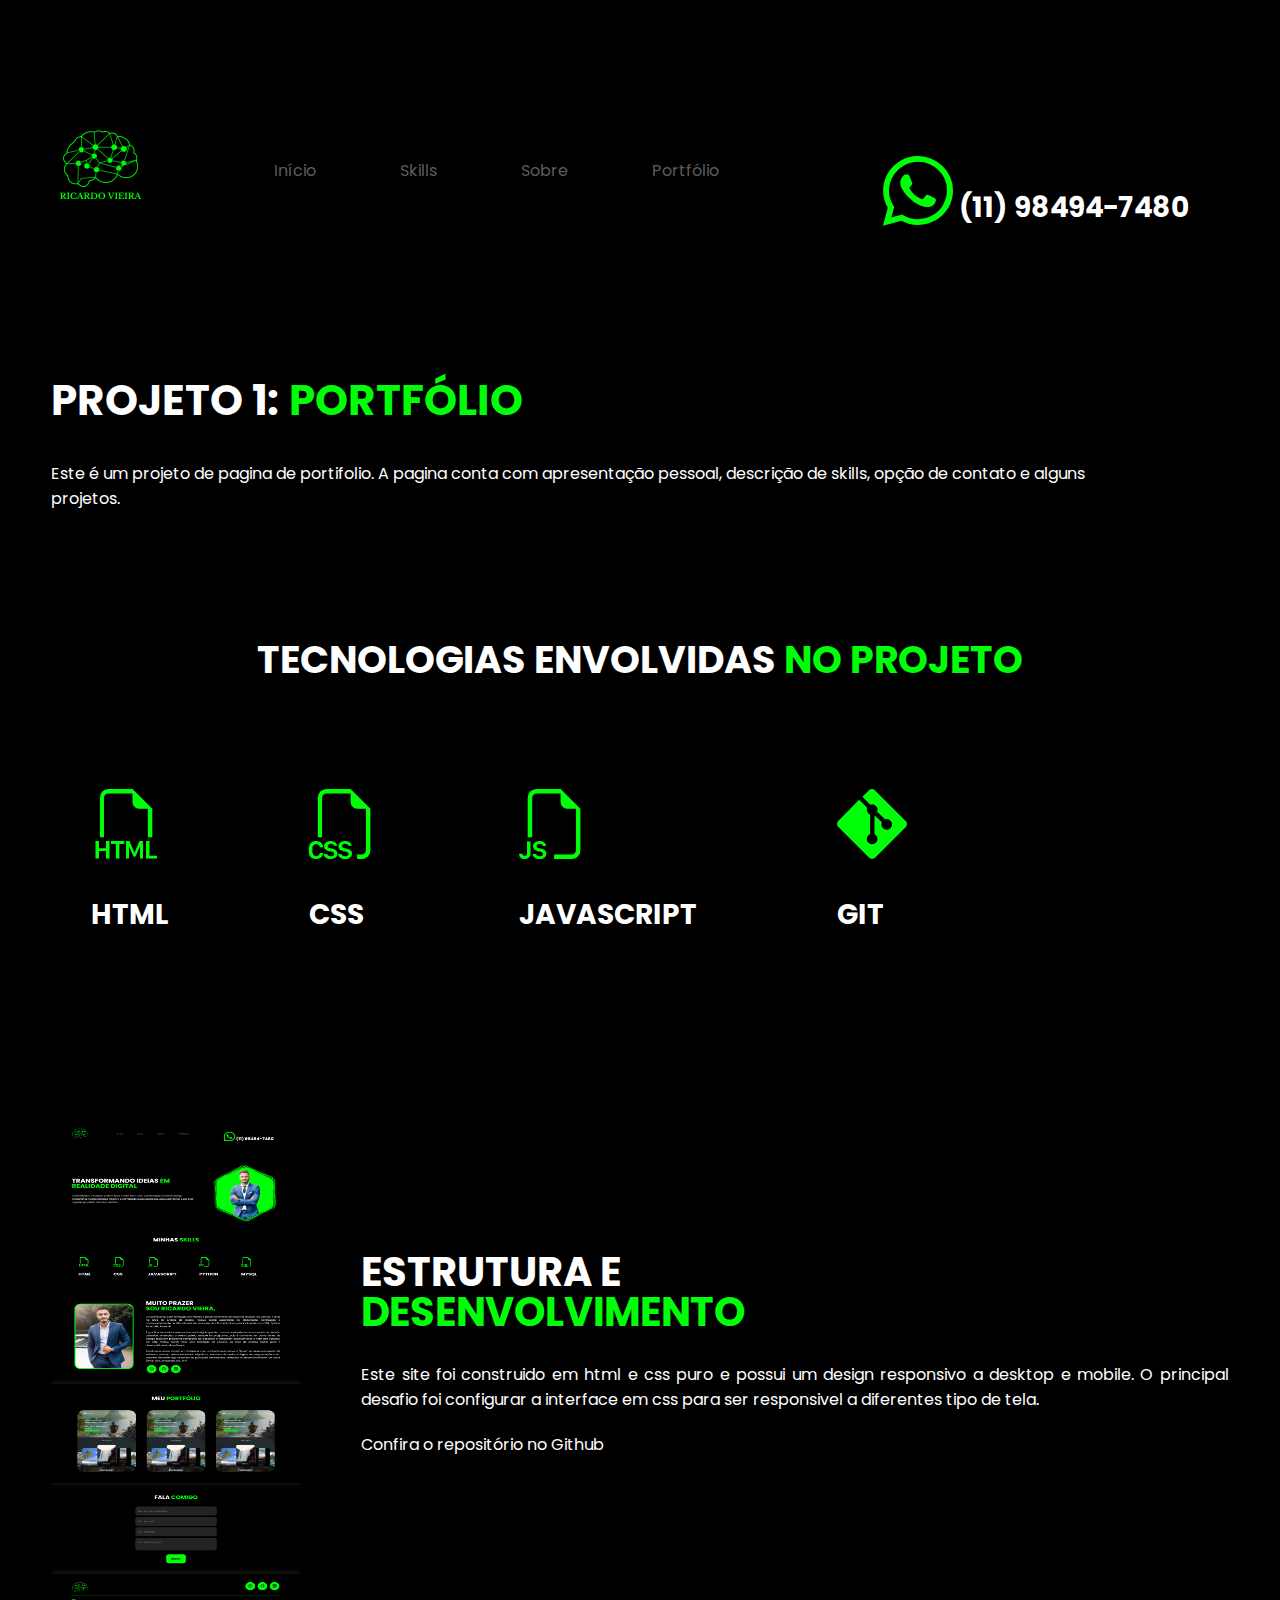
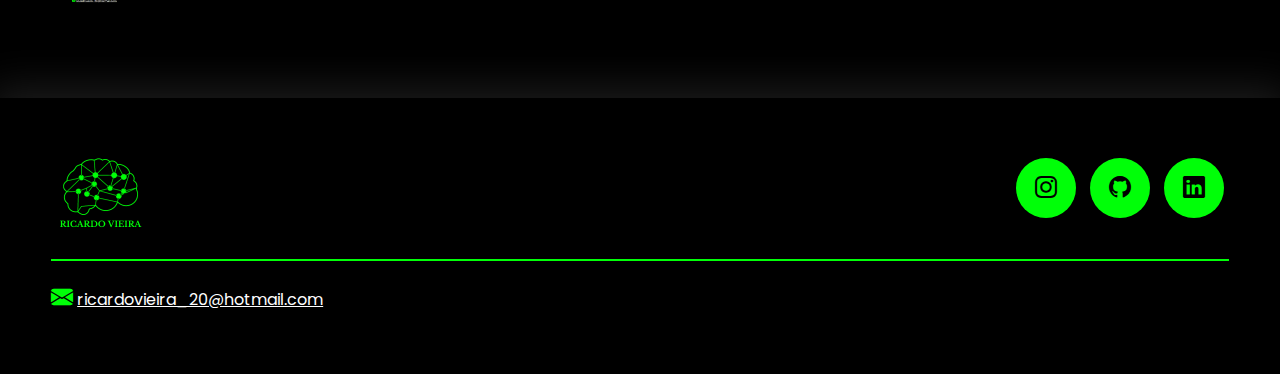
==== projeto1.html @ 58aa5cf2 "primeiro commit" ====
<!DOCTYPE html>
<html lang="pt-br">

<head>
    <meta charset="UTF-8">
    <meta name="viewport" content="width=device-width, initial-scale=1.0">
    <!-- GOOGLE FONTS -->
    <link rel="preconnect" href="https://fonts.googleapis.com">
    <link rel="preconnect" href="https://fonts.gstatic.com" crossorigin>
    <link
        href="https://fonts.googleapis.com/css2?family=Poppins:ital,wght@0,100;0,200;0,300;0,400;0,500;0,600;0,700;0,800;0,900;1,100;1,200;1,300;1,400;1,500;1,600;1,700;1,800;1,900&display=swap"
        rel="stylesheet">
    <!-- FIM GOOGLE FONTES -->
    <!-- BOOTSTRAP ICONS -->
    <link rel="stylesheet" href="https://cdn.jsdelivr.net/npm/bootstrap-icons@1.10.5/font/bootstrap-icons.css">
    <!-- FIM BOOTSTRAP ICONS -->
    <link rel="stylesheet" href="style.css">

    <script src="menu.js" defer></script>

    <title>Ricardo Vieira</title>
</head>

<body>

    <header>
        <div class="interface">
            <div class="logo">
                <a href="#">
                    <img src="images/logo.png" alt="Logo Ricardo Vieira">
                </a>
            </div><!--logo-->

            <nav class="menu-desktop">
                <ul>
                    <li><a href="index.html">Início</a></li>
                    <li><a href="index.html#especiliadades">Skills</a></li>
                    <li><a href="index.html#sobre">Sobre</a></li>
                    <li><a href="index.html#portfolio">Portfólio</a></li>
                </ul>
            </nav>

            <div class="whatsapp-box">
                <a href="https://wa.me//5511984947480?text=Tenho%20interesse%20em%20comprar%20seu%20carro">
                    <h3><i class="bi bi-whatsapp"></i> (11) 98494-7480</h3>
                </a>
            </div><!--whatsapp-box-->


            <div class="btn-abrir-menu" id="btn-menu">
                <i class="bi bi-list"></i>
            </div>

            <div class="menu-mobile" id="menu-mobile">
                <div class="btn-fechar">
                    <i class="bi bi-x-lg"></i>
                </div>

                <nav>
                    <ul>
                        <li><a href="index.html">Início</a></li>
                        <li><a href="index.html#especiliadades">Skills</a></li>
                        <li><a href="index.html#sobre">Sobre</a></li>
                        <li><a href="index.html#portfolio">Portfólio</a></li>
                        <li><a
                                href="https://wa.me//5511984947480?text=Tenho%20interesse%20em%20comprar%20seu%20carro">Contato</a>
                        </li>
                    </ul>
                </nav>


            </div><!--menu-mobile-->
            <div class="overlay-menu" id="overlay-menu"></div>
        </div><!--interface-->
    </header>

    <main>
        <section class="topo-do-site">
            <div class="interface">
                <div class="flex">
                    <div class="txt-topo-site">
                        <h1>PROJETO 1:<span> PORTFÓLIO</span></h1>
                        <p>Este é um projeto de pagina de portifolio. A pagina conta com apresentação pessoal, descrição
                            de skills, opção de contato e alguns projetos.
                    </div><!--txt-topo-site-->

                    <div class="img-topo-site">
                        <img src="images/imagem.png" alt="">
                    </div><!--img-topo-site-->
                </div><!--flex-->
            </div><!--interface-->
        </section><!--topo-do-site-->

        <section class="especiliadades" id="especiliadades">
            <div class="interface">
                <h2 class="titulo">TECNOLOGIAS ENVOLVIDAS <span>NO PROJETO</span></h2>
                <div class="flex">
                    <div class="especialidades-box">
                        <i class="bi bi-filetype-html"></i>
                        <h3>HTML</h3>
                        <p></p>
                    </div><!--especialidades-box-->

                    <div class="especialidades-box">
                        <i class="bi bi-filetype-css"></i>
                        <h3>CSS</h3>
                        <p></p>
                    </div><!--especialidades-box-->

                    <div class="especialidades-box">
                        <i class="bi bi-filetype-js"></i>
                        <h3>JAVASCRIPT</h3>
                        <p></p>
                    </div><!--especialidades-box-->

                    <div class="especialidades-box">
                        <i class="bi bi-git"></i>
                        <h3>GIT</h3>
                        <p></p>
                    </div><!--especialidades-box-->

                </div><!--flex-->
            </div><!--interface-->
        </section><!--especiliadades-->

        <section class="sobre" id="sobre">
            <div class="interface">
                <div class="flex">
                    <div class="img-sobre">
                        <img src="images/imagem.jpg" alt="" height="500" width="250">
                    </div><!--img-sobre-->

                    <div class="txt-sobre">
                        <h2>ESTRUTURA E <span>DESENVOLVIMENTO</span></h2>
                        <p>Este site foi construido em html e css puro e possui um design responsivo a desktop e mobile.
                            O principal desafio foi configurar a interface em css para ser responsivel a diferentes tipo
                            de tela.</p>
                        <p>Confira o repositório no Github </p>

                    </div><!--txt-sobre-->
                </div><!--flex-->
            </div><!--interface-->
        </section><!--sobre-->

    </main>

    <footer>
        <div class="interface">
            <div class="line-footer">
                <div class="flex">
                    <div class="logo-footer">
                        <img src="images/logo.png" alt="Logotipo Agência BRN">
                    </div><!--logo-footer-->
                    <div class="btn-social">
                        <a href="https://www.instagram.com/ricardovieras/"><button><i
                                    class="bi bi-instagram"></i></button></a>
                        <a href="https://github.com/ricarduvieira"><button><i class="bi bi-github"></i></button></a>
                        <a href="https://www.linkedin.com/in/ricardo-vieira-877688236/"><button><i
                                    class="bi bi-linkedin"></i></button></a>
                    </div><!--btn-social-->
                </div>
            </div><!--line-footer-->

            <div class="line-footer borda">
                <p><i class="bi bi-envelope-fill"></i> <a
                        href="mailto:ricardovieira_20@hotmail.com">ricardovieira_20@hotmail.com</a></p>
            </div><!--line-footer-->
        </div><!--interface-->
    </footer>

</body>

</html>
---- style.css ----
/* ESTILO GERAL */
* {
    margin: 0;
    padding: 0;
    box-sizing: border-box;
    font-family: 'Poppins', sans-serif;
}

body {
    background-color: #000;
    height: 100vh;
}

.interface {
    max-width: 1280px;
    margin: 0 auto;
}

.flex {
    display: flex;
}

h2.titulo {
    color: #fff;
    font-size: 38px;
    text-align: center;
}

h2.titulo span {
    color: #00FF08;
}

button:hover,
form .btn-enviar input:hover {
    box-shadow: 0px 0px 8px #00ff08;
    transform: scale(1.05);
}

/* ESTILO CONTATO WHATSAPP */
.whatsapp {
    padding: 40px 4%;
}

.whatsapp .flex {
    gap: 60px;
}

.whatsapp-box a {
    color: #fff;
    padding: 40px;
    border-radius: 20px;
    margin-top: 45px;
    transition: .2s;
    cursor: pointer;
}

.whatsapp-box:hover {
    transform: scale(1.05);
    box-shadow: 0 0 20px #ffffff78;
}

.whatsapp-box i {
    font-size: 70px;
    color: #00FF08;
}

.whatsapp-box h3 {
    font-size: 28px;
    margin: 15px 0;
}


/* ESTILO DO CABEÇALHO */
header {
    padding: 40px 4%;
}

header>.interface {
    display: flex;
    align-items: center;
    justify-content: space-between;
}

header a {
    color: #5c5c5c;
    text-decoration: none;
    display: inline-block;
    transition: .2s;
}

header nav.menu-desktop a:hover {
    color: #fff;
    transform: scale(1.05);
}

header nav ul {
    list-style-type: none;
}

header nav.menu-desktop ul li {
    display: inline-block;
    padding: 0 40px;
}

/* ESTILO DO MENU MOBILE */

.btn-abrir-menu{
    display: none;
}

.btn-abrir-menu i{
    color: #00FF08;
    font-size: 40px;
}

.menu-mobile{
    background-color: #000;
    height: 100vh;
    position: fixed;
    top: 0;
    right: 0;
    z-index: 99999;
    width: 0%;
    overflow: hidden;
    transition: .5s;
}

.menu-mobile.abrir-menu{
    width: 70%;
}

.menu-mobile.abrir-menu ~ .overlay-menu{
    display: block;
}


.menu-mobile .btn-fechar{
    padding: 20px 5%;
}

.menu-mobile .btn-fechar i{
    color: #00FF08;
    font-size: 30px;
}

.menu-mobile nav ul{
    text-align: right;
}

.menu-mobile nav ul li a{
    color: #fff;
    font-size: 20px;
    font-weight: 300;
    padding: 20px 8%;
    display: block;
}   

.menu-mobile nav ul li a:hover{
    background-color: #00FF08;
    color: #000;
}

.overlay-menu{
    background-color: #000000df;
    width: 100%;
    height: 100%;
    position: fixed;
    top: 0;
    left: 0;
    z-index: 88888;
    display: none;
}

/* ESTILO DO TOPO DO SITE */
section.topo-do-site {
    padding: 40px 4%;
}

section.topo-do-site .flex {
    align-items: center;
    justify-content: center;
    gap: 90px;
}

.topo-do-site h1 {
    color: #fff;
    font-size: 42px;
    line-height: 40px;
}

.topo-do-site .txt-topo-site h1 span {
    color: #00FF08;
}

.topo-do-site .txt-topo-site p {
    color: #fff;
    margin: 40px 0;
}

.topo-do-site .img-topo-site img {
    position: relative;
    animation: flutuar 2s ease-in-out infinite alternate;
}


@keyframes flutuar {
    0% {
        top: 0;
    }

    100% {
        top: 30px;
    }
}

/* ESTILO DAS ESPECIALIDADES */
section.especiliadades {
    padding: 40px 4%;
}

section.especiliadades .flex {
    gap: 60px;
}

.especiliadades .especialidades-box {
    color: #fff;
    padding: 40px;
    border-radius: 20px;
    margin-top: 45px;
    transition: .2s;
}

.especiliadades .especialidades-box:hover {
    transform: scale(1.05);
    box-shadow: 0 0 20px #ffffff78;
}

.especiliadades .especialidades-box i {
    font-size: 70px;
    color: #00FF08;
}

.especiliadades .especialidades-box h3 {
    font-size: 28px;
    margin: 15px 0;
}


/* ESTILO DO SOBRE */
section.sobre {
    padding: 80px 4%;
}

section.sobre .flex {
    align-items: center;
    gap: 60px;
}

.sobre .txt-sobre {
    color: #fff;
}

.sobre .txt-sobre h2 {
    font-size: 40px;
    line-height: 40px;
    margin-bottom: 30px;
}

.sobre .txt-sobre h2 span {
    color: #00FF08;
    display: block;
}

.sobre .txt-sobre p {
    margin: 20px 0;
    text-align: justify;
}

.btn-social button {
    width: 60px;
    height: 60px;
    border-radius: 50%;
    border: none;
    background-color: #00FF08;
    font-size: 22px;
    cursor: pointer;
    margin: 0 5px;
    transition: .2s;
}

/* ESTILO DO PORTFÓLIO */
section.portfolio {
    padding: 80px 4%;
    box-shadow: 0 0 40px 10px #ffffff1d;
}

section.portfolio .flex {
    justify-content: space-around;
    margin-top: 60px;
}

.img-port {
    width: 360px;
    height: 460px;
    background-size: cover;
    background-position: 100% 0%;
    transition: 8s;
    cursor: pointer;
    border-radius: 40px;
    position: relative;
}

.img-port:hover {
    background-position: 100% 100%;
}

.overlay {
    position: absolute;
    top: 0;
    left: 0;
    width: 100%;
    height: 100%;
    background-color: #000000b8;
    border-radius: 40px;
    display: flex;
    align-items: center;
    justify-content: center;
    font-size: 24px;
    font-weight: 600;
    color: #fff;
    opacity: 0;
    transition: .5s;
}

.overlay:hover {
    opacity: 1;
}

/* ESTILO DO FORMULÁRIO DE CONTATO */
section.formulario {
    padding: 80px 4%;
}

form {
    max-width: 500px;
    margin: 0 auto;
    display: flex;
    justify-content: center;
    flex-direction: column;
    gap: 10px;
    margin-top: 40px;
}

form input,
form textarea {
    width: 100%;
    background-color: #242424;
    border: 0;
    outline: 0;
    padding: 20px 15px;
    border-radius: 15px;
    color: #fff;
    font-size: 18px;
}

form textarea {
    resize: none;
    max-height: 200px;
}

form .btn-enviar {
    margin-top: 20px;
    text-align: center;
}

form .btn-enviar input {
    width: 120px;
    background-color: #00FF08;
    color: #000;
    font-weight: 700;
    cursor: pointer;
    transition: .2s;
}

/* ESTILO DO RODAPÉ */

footer {
    padding: 40px 4%;
    box-shadow: 0 0 40px 10px #ffffff1d;
}

footer .flex {
    justify-content: space-between;
}

footer .line-footer {
    padding: 20px 0;
}

.borda {
    border-top: 2px solid #00FF08;
}

footer .line-footer p i {
    color: #00FF08;
    font-size: 22px;
}

footer .line-footer p a {
    color: #fff;
}

@media screen and (max-width: 1020px) {

    /* CLASSES GERAIS */
    .flex {
        flex-direction: column;
    }

    .topo-do-site .flex{
        flex-direction: column-reverse;
    }

    h2.titulo {
        font-size: 34px;
        line-height: 30px;
    }

    /* TOPO DO SITE */

    section.topo-do-site .flex {
        gap: 40px;
    }

    section.topo-do-site {
        padding: 20px 8%;
    }

    .topo-do-site h1 {
        font-size: 30px;
    }

    .topo-do-site .img-topo-site img {
        width: 100%;
    }

    /* ESPECIALIDADES */
    section.especiliadades {
        padding: 40px 8%;
    }

    /* SOBRE */
    section.sobre {
        padding: 80px 8%;
    }

    .sobre .txt-sobre h2 {
        font-size: 34px;
        line-height: 35px;
        text-align: center;
    }
    
    .btn-social{
        text-align: center;
    }

    .img-sobre img{
        width: 100%;
    }

    /* PORTFÓLIO */
    section.portfolio {
        padding: 80px 8%;
    }

    .img-port {
        width: 100%;
        max-width: 360px;
        margin: 0 auto;
    }
    
    section.portfolio .flex {
       gap: 60px;
    }

    /* RODAPÉ */
    footer .flex {
        flex-direction: column;
        gap: 30px;
    }

    footer .line-footer {
        text-align: center;
    }
}
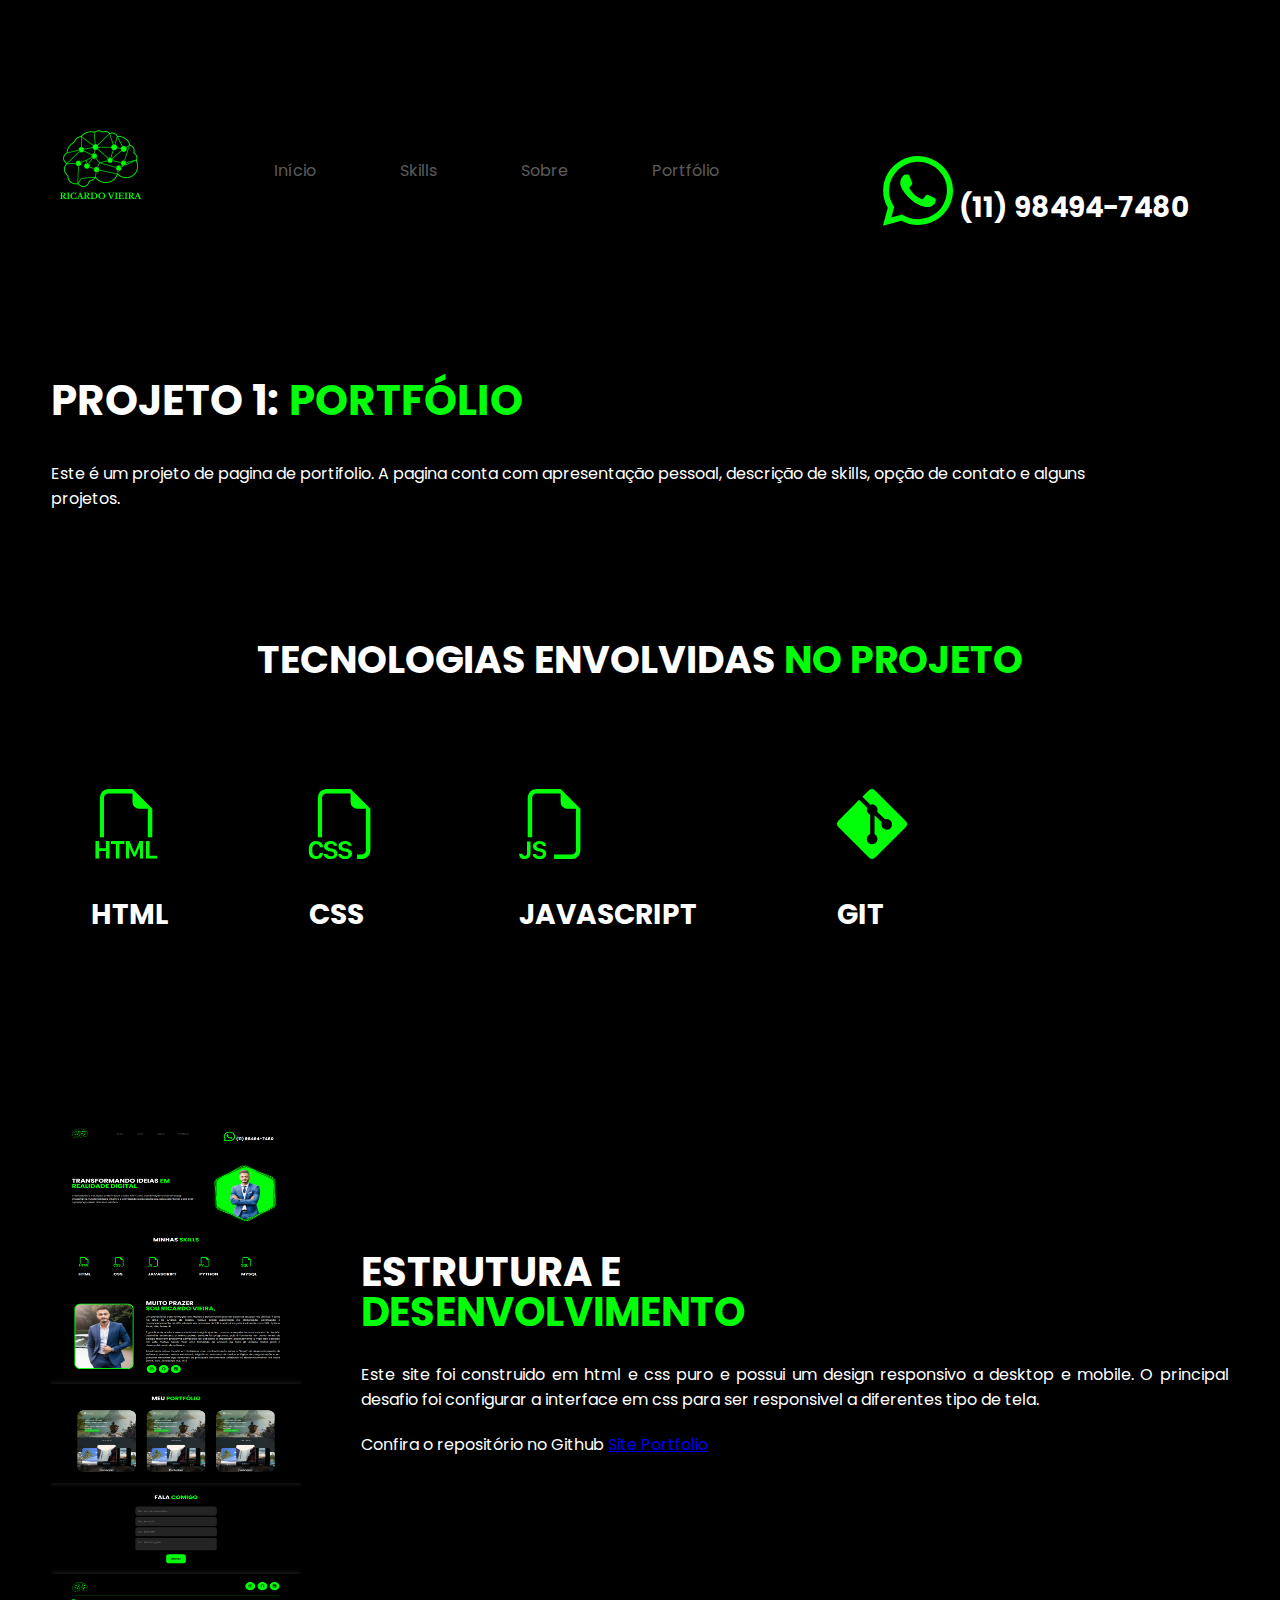
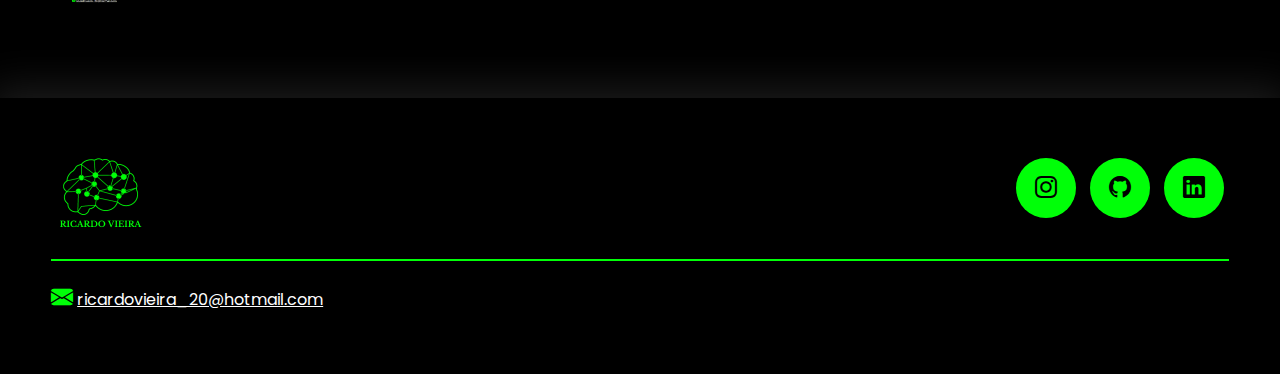
==== commit 105b374c: "Atualizaão de textos das paginas" ====
--- a/projeto1.html
+++ b/projeto1.html
@@ -135,7 +135,7 @@
                         <p>Este site foi construido em html e css puro e possui um design responsivo a desktop e mobile.
                             O principal desafio foi configurar a interface em css para ser responsivel a diferentes tipo
                             de tela.</p>
-                        <p>Confira o repositório no Github </p>
+                        <p>Confira o repositório no Github <a href="https://github.com/ricarduvieira/site-portfolio">Site Portfolio</a></p>
 
                     </div><!--txt-sobre-->
                 </div><!--flex-->
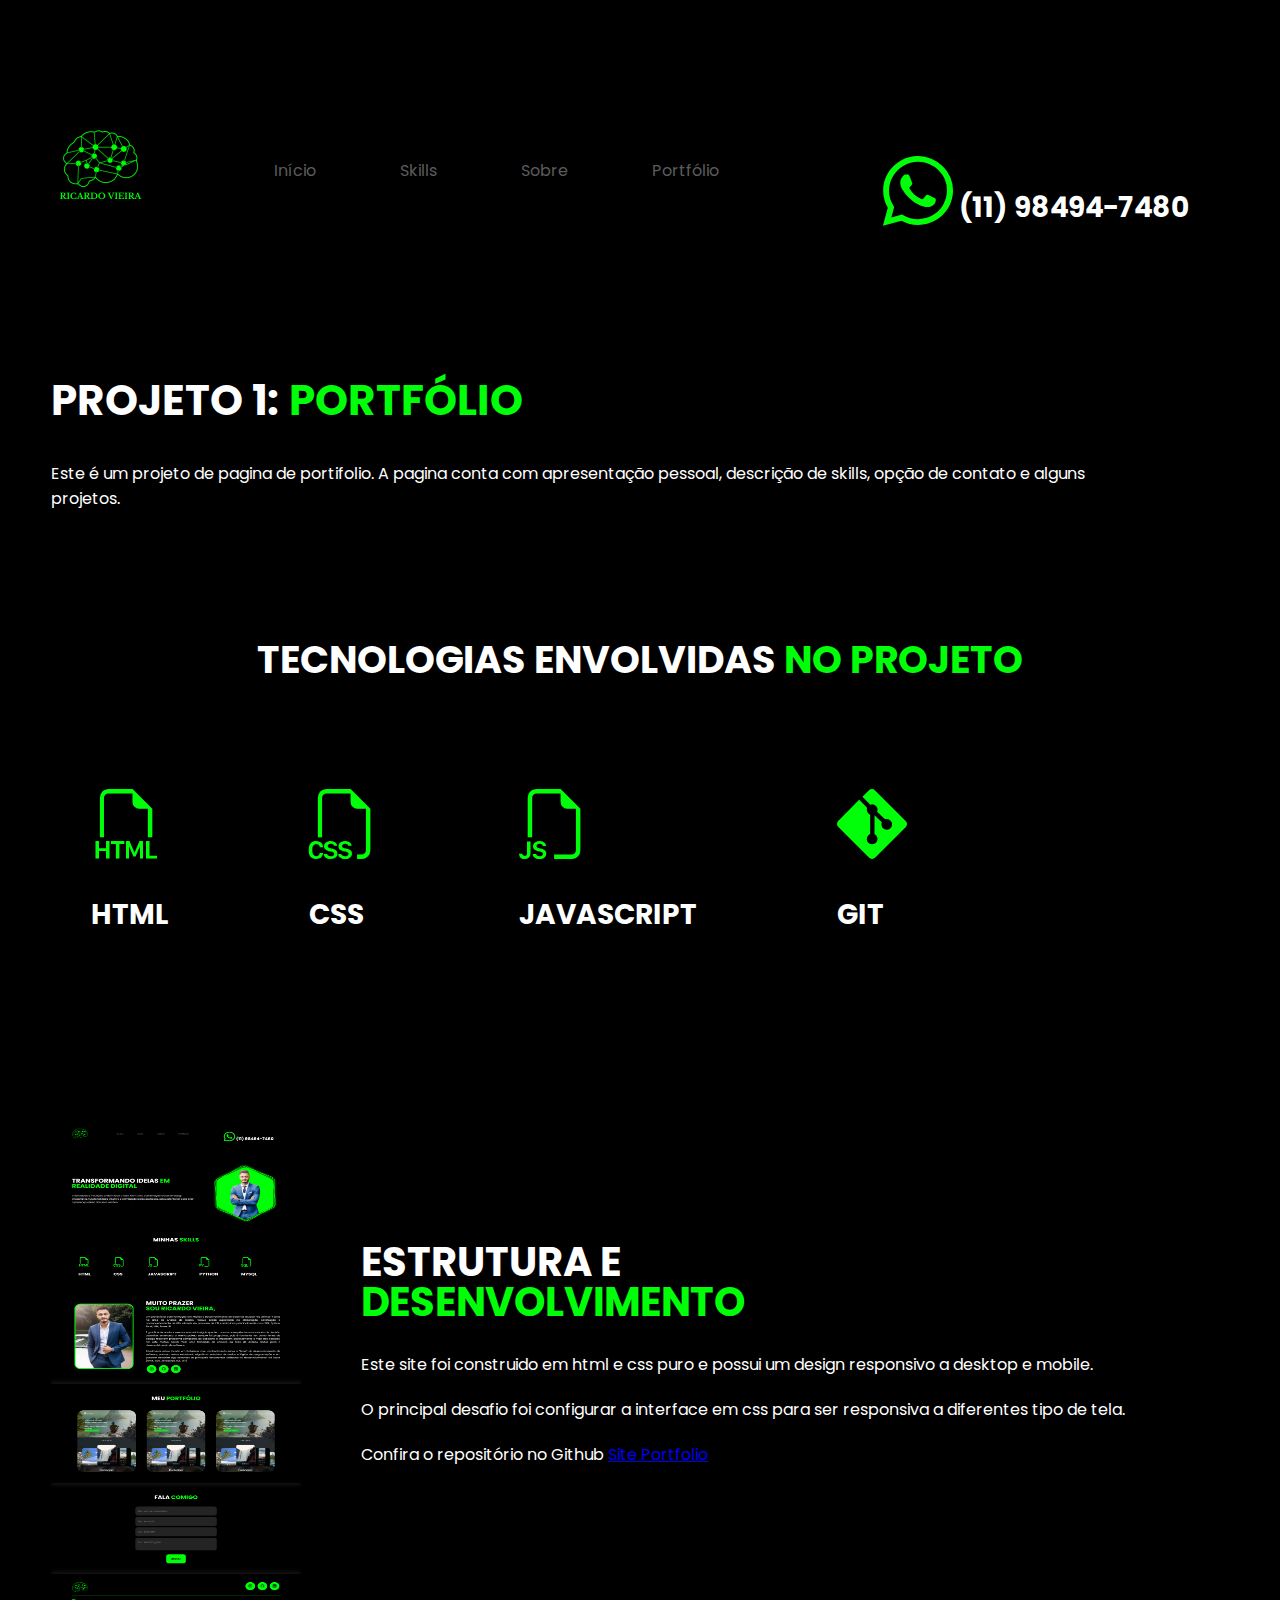
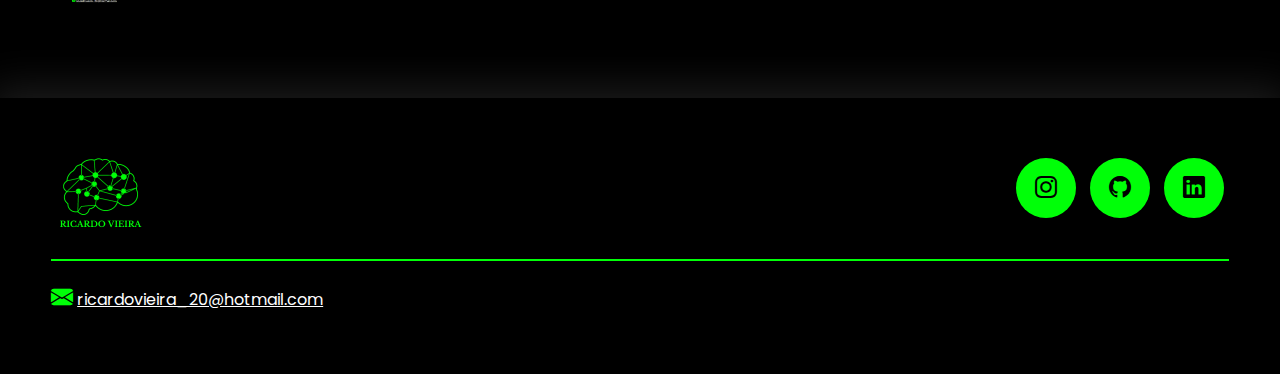
==== commit e49aedbb: "Atualização de texto" ====
--- a/projeto1.html
+++ b/projeto1.html
@@ -132,8 +132,8 @@
 
                     <div class="txt-sobre">
                         <h2>ESTRUTURA E <span>DESENVOLVIMENTO</span></h2>
-                        <p>Este site foi construido em html e css puro e possui um design responsivo a desktop e mobile.
-                            O principal desafio foi configurar a interface em css para ser responsivel a diferentes tipo
+                        <p>Este site foi construido em html e css puro e possui um design responsivo a desktop e mobile.</p>
+                        <p>O principal desafio foi configurar a interface em css para ser responsiva a diferentes tipo
                             de tela.</p>
                         <p>Confira o repositório no Github <a href="https://github.com/ricarduvieira/site-portfolio">Site Portfolio</a></p>
 
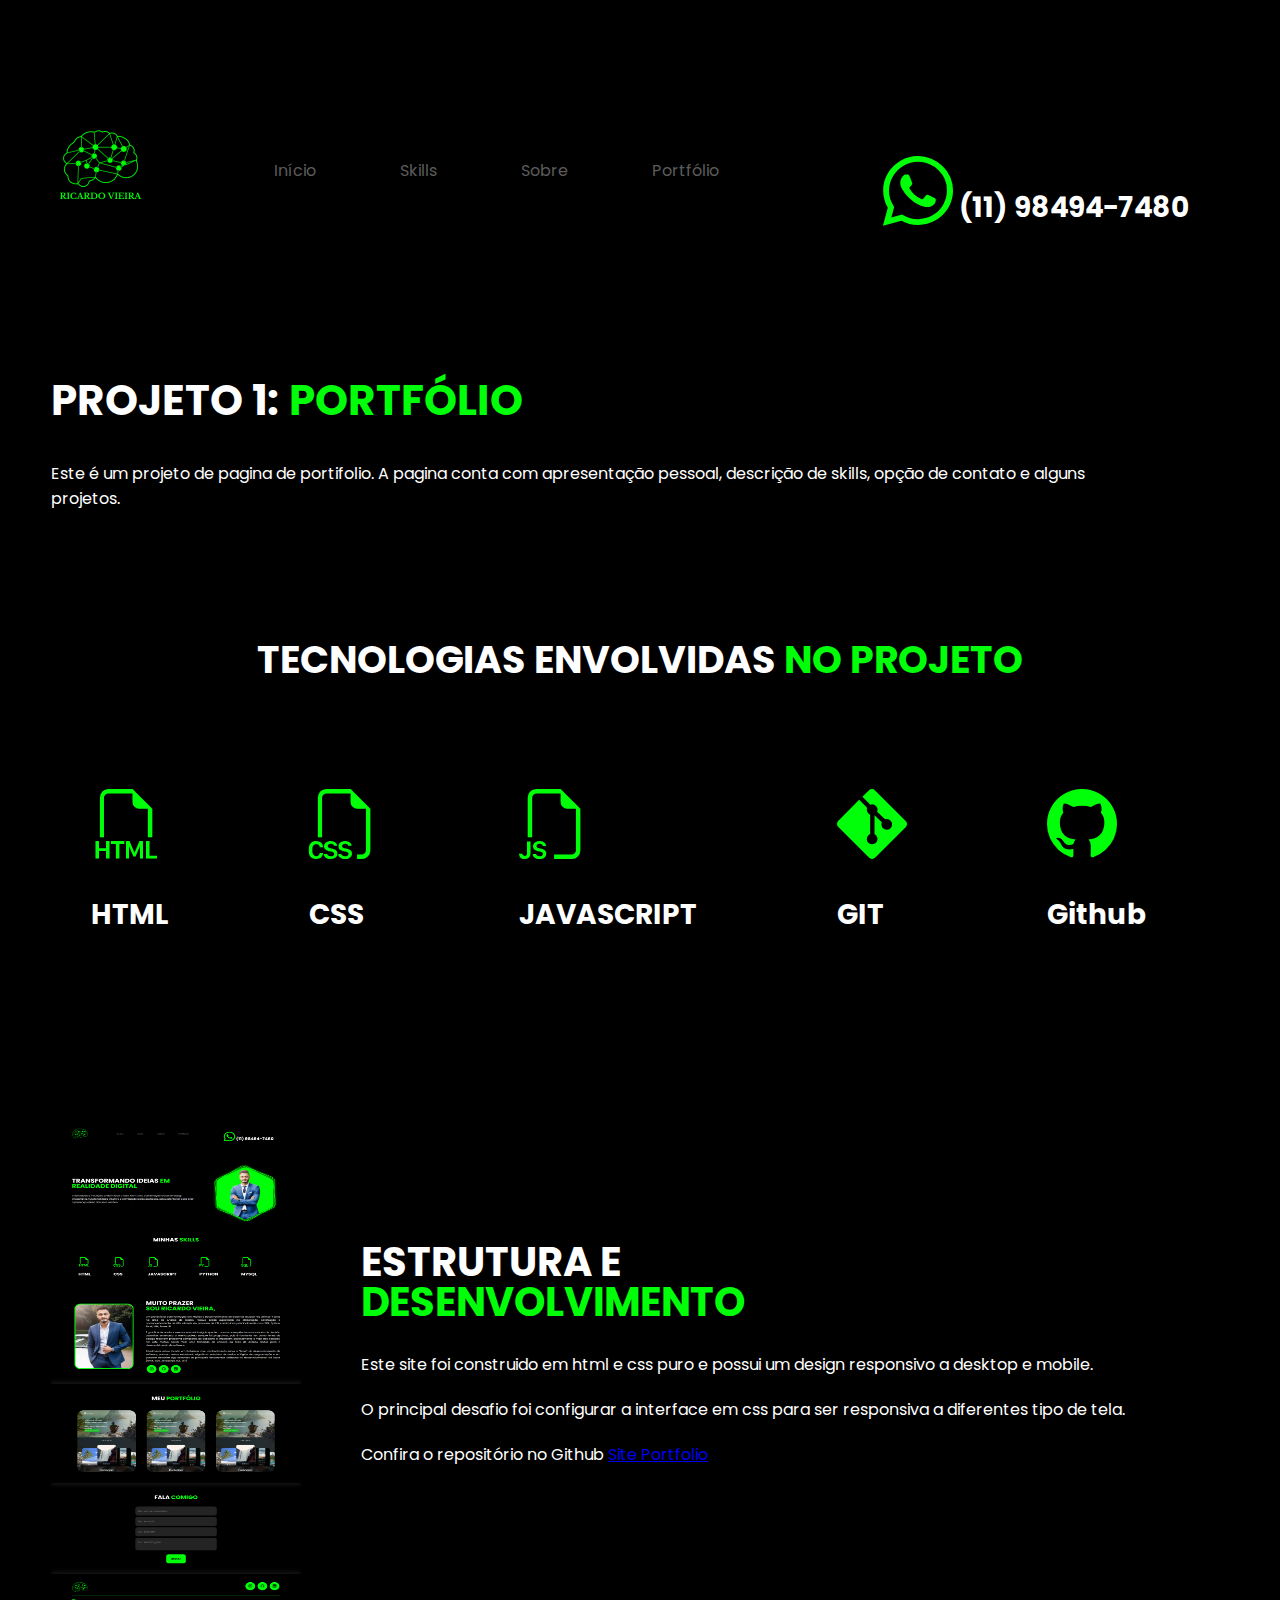
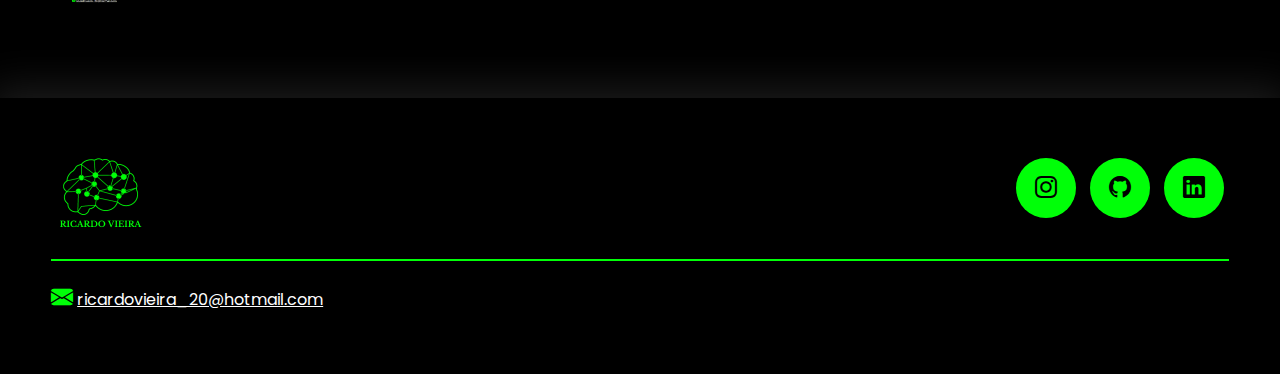
==== commit 4582aaaf: "Atualizaão de elementos do github" ====
--- a/projeto1.html
+++ b/projeto1.html
@@ -119,6 +119,12 @@
                         <p></p>
                     </div><!--especialidades-box-->
 
+                    <div class="especialidades-box">
+                        <i class="bi bi-github"></i>
+                        <h3>Github</h3>
+                        <p></p>
+                    </div><!--especialidades-box-->
+
                 </div><!--flex-->
             </div><!--interface-->
         </section><!--especiliadades-->
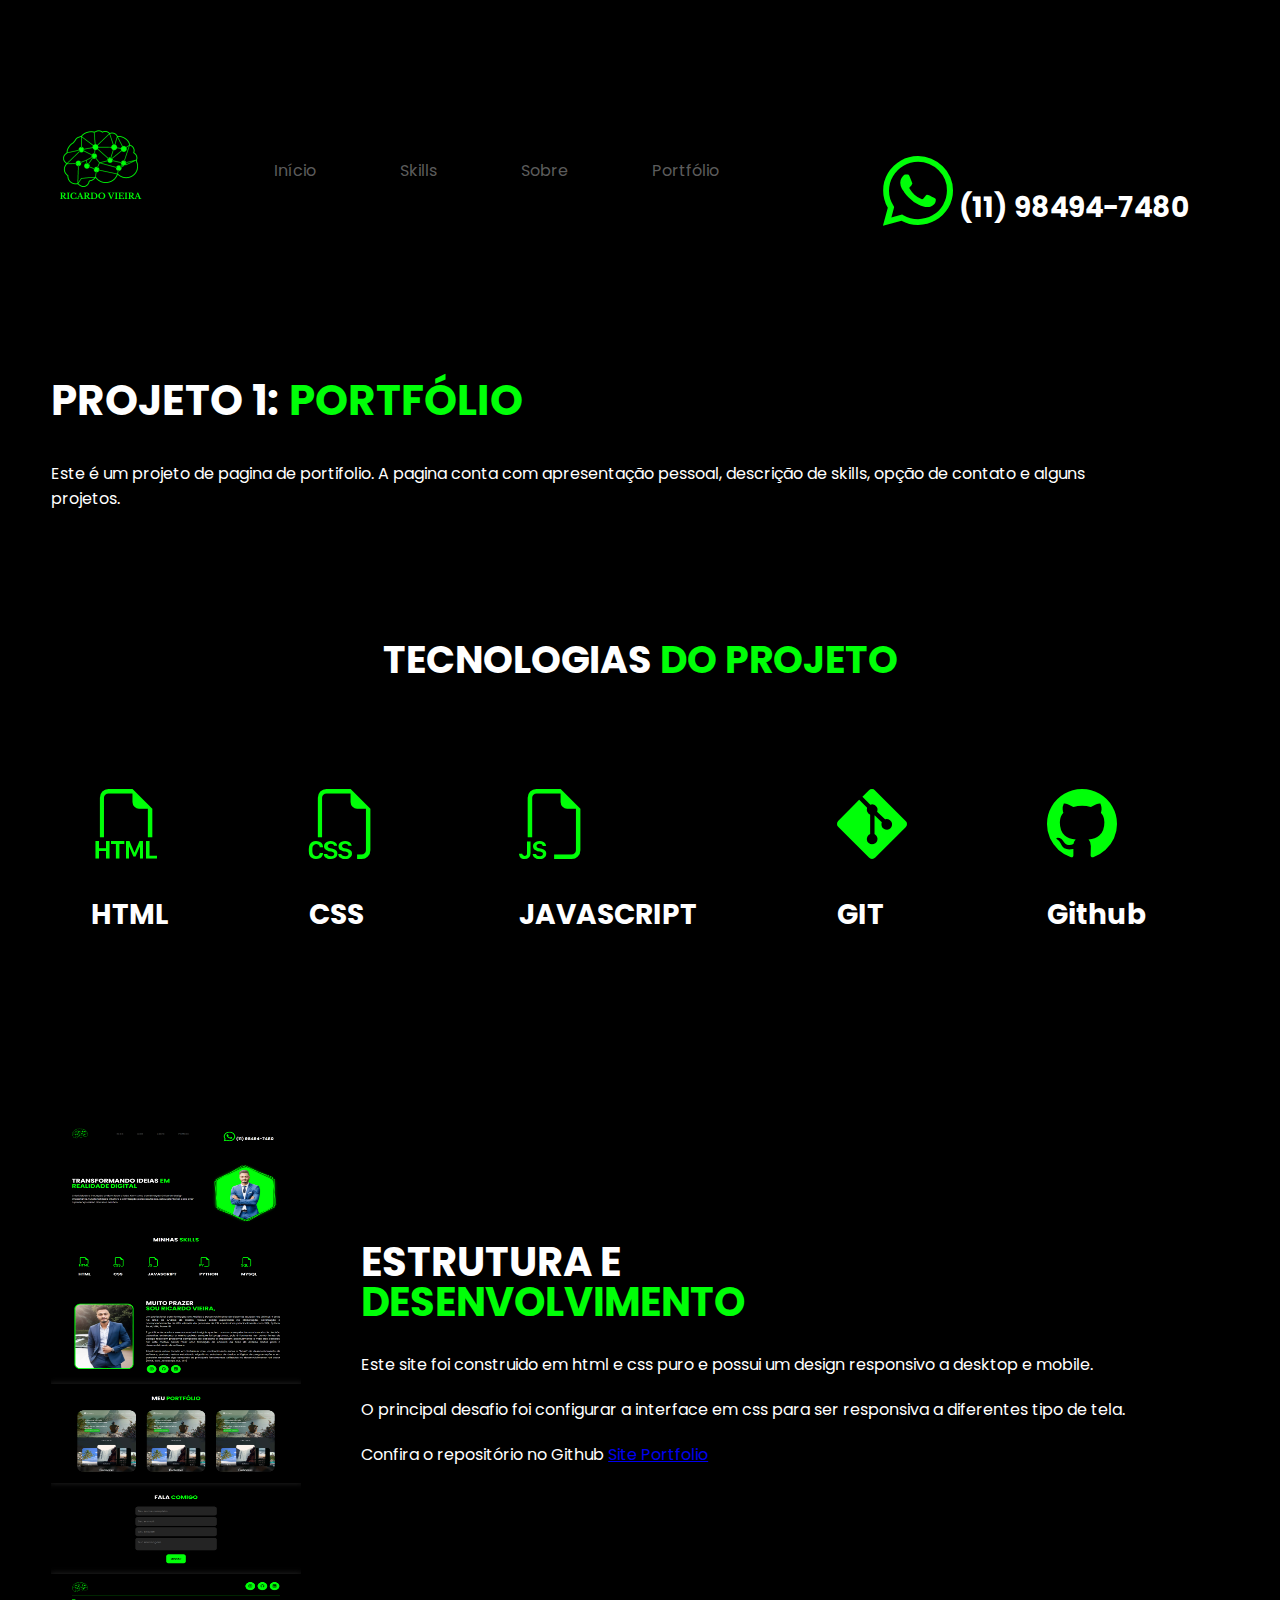
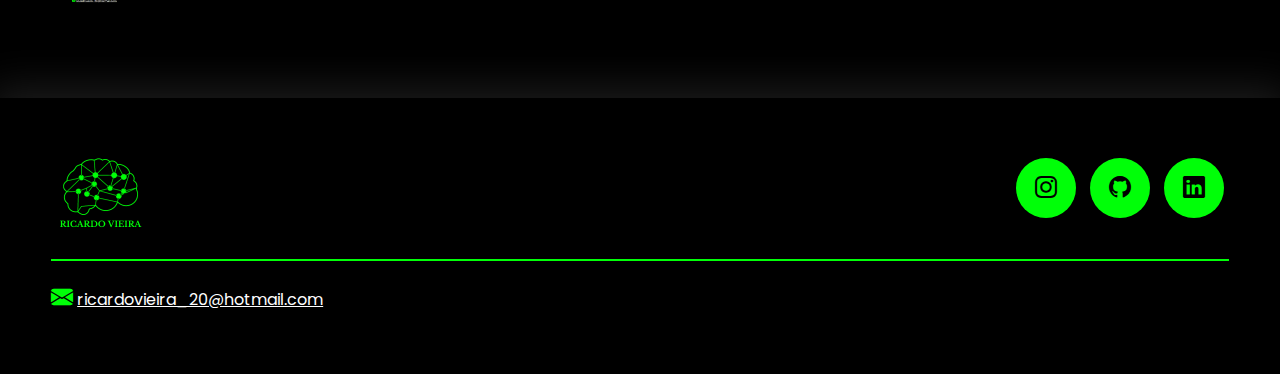
==== commit b085c3c5: "Atualização do titulo da seção especialidades" ====
--- a/projeto1.html
+++ b/projeto1.html
@@ -93,7 +93,7 @@
 
         <section class="especiliadades" id="especiliadades">
             <div class="interface">
-                <h2 class="titulo">TECNOLOGIAS ENVOLVIDAS <span>NO PROJETO</span></h2>
+                <h2 class="titulo">TECNOLOGIAS <span>DO PROJETO</span></h2>
                 <div class="flex">
                     <div class="especialidades-box">
                         <i class="bi bi-filetype-html"></i>
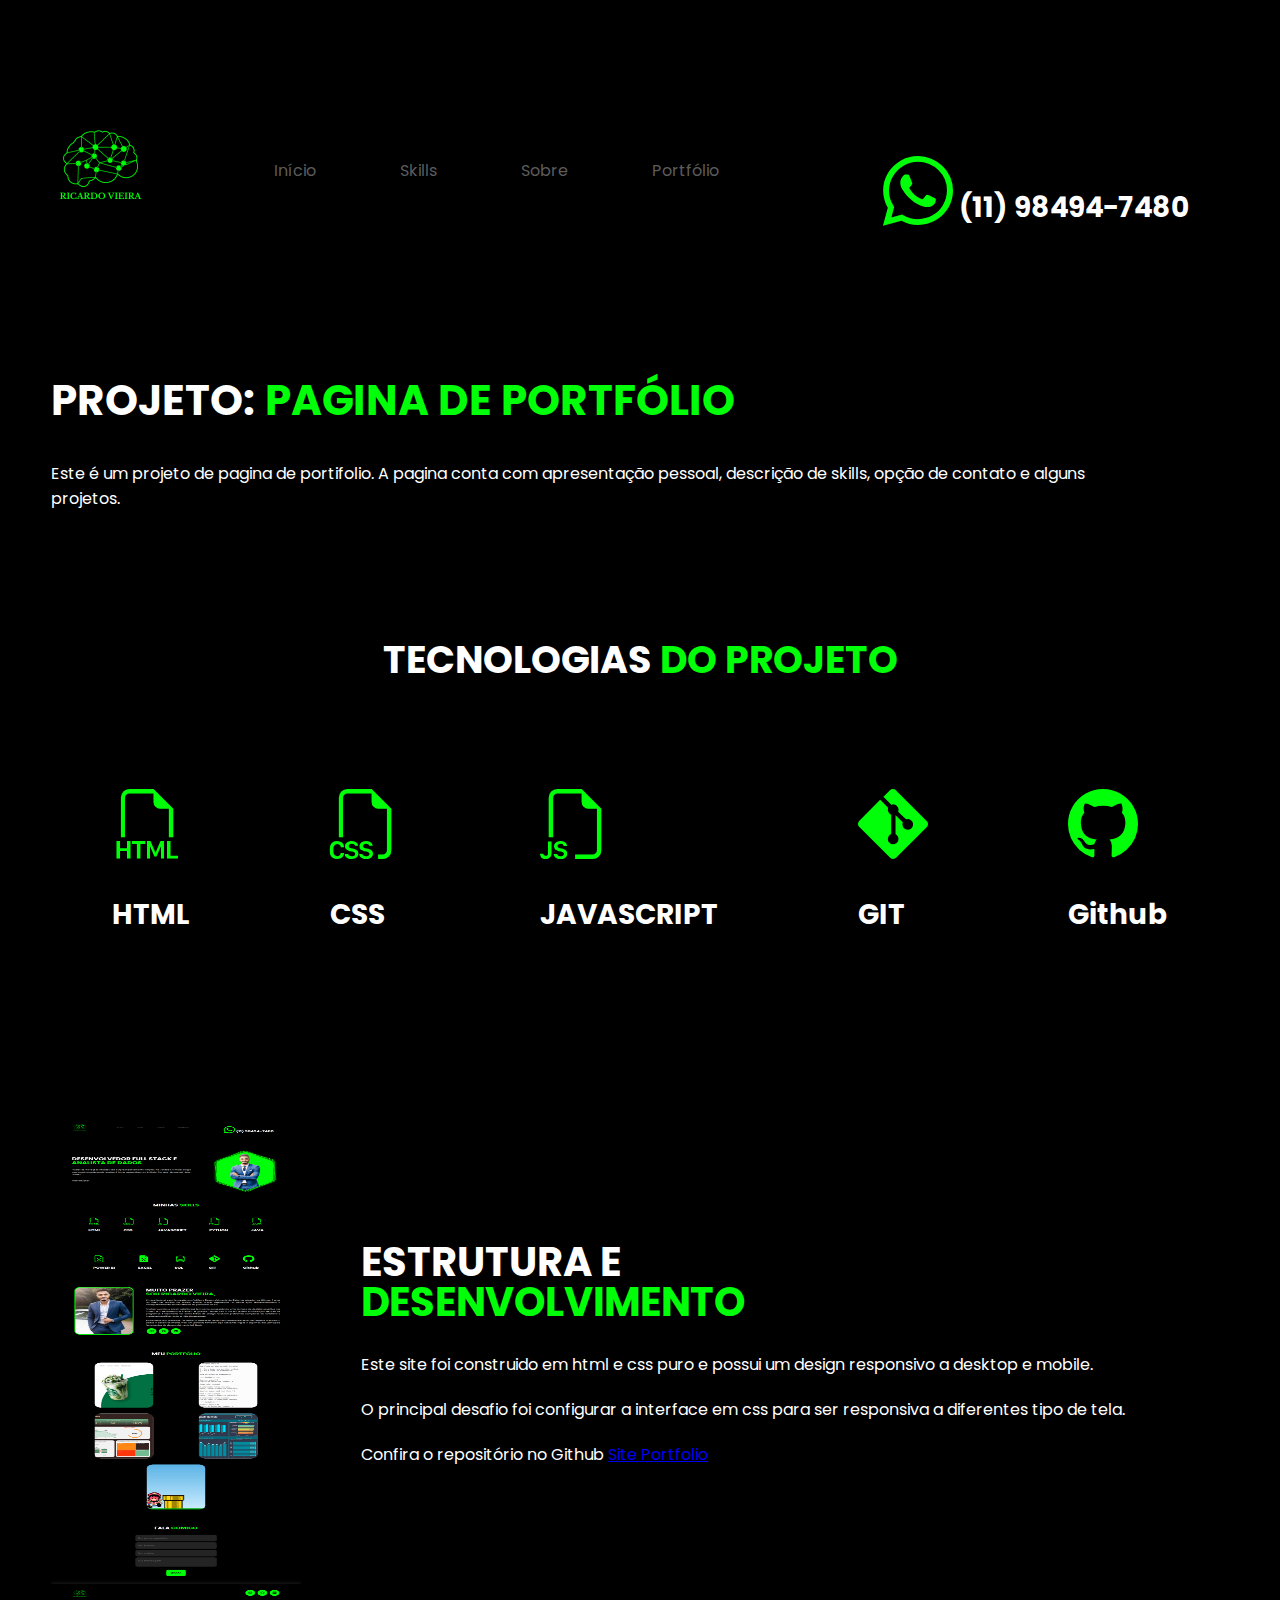
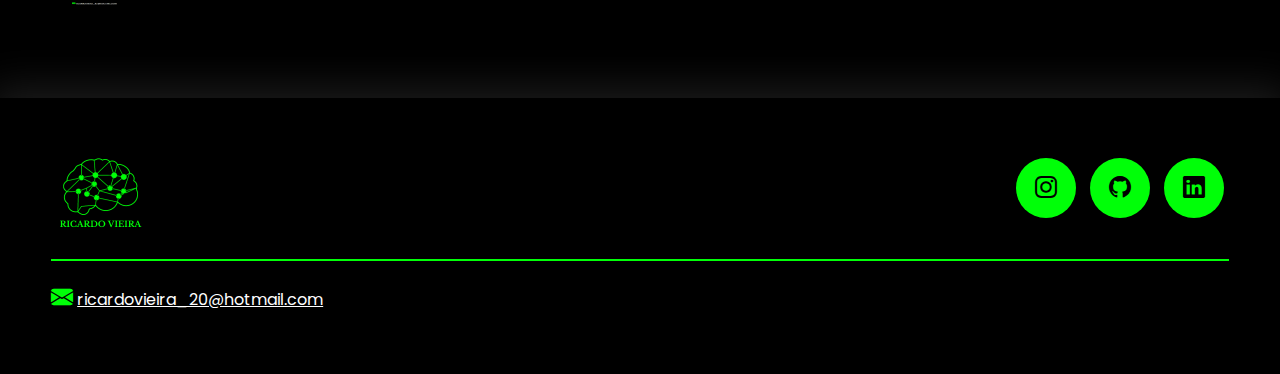
==== commit f6b365ae: "Atualização de organizacao da pagina inicio" ====
--- a/projeto1.html
+++ b/projeto1.html
@@ -79,7 +79,7 @@
             <div class="interface">
                 <div class="flex">
                     <div class="txt-topo-site">
-                        <h1>PROJETO 1:<span> PORTFÓLIO</span></h1>
+                        <h1>PROJETO:<span> PAGINA DE PORTFÓLIO</span></h1>
                         <p>Este é um projeto de pagina de portifolio. A pagina conta com apresentação pessoal, descrição
                             de skills, opção de contato e alguns projetos.
                     </div><!--txt-topo-site-->
--- a/style.css
+++ b/style.css
@@ -104,16 +104,16 @@
 
 /* ESTILO DO MENU MOBILE */
 
-.btn-abrir-menu{
+.btn-abrir-menu {
     display: none;
 }
 
-.btn-abrir-menu i{
+.btn-abrir-menu i {
     color: #00FF08;
     font-size: 40px;
 }
 
-.menu-mobile{
+.menu-mobile {
     background-color: #000;
     height: 100vh;
     position: fixed;
@@ -125,42 +125,42 @@
     transition: .5s;
 }
 
-.menu-mobile.abrir-menu{
+.menu-mobile.abrir-menu {
     width: 70%;
 }
 
-.menu-mobile.abrir-menu ~ .overlay-menu{
+.menu-mobile.abrir-menu~.overlay-menu {
     display: block;
 }
 
 
-.menu-mobile .btn-fechar{
+.menu-mobile .btn-fechar {
     padding: 20px 5%;
 }
 
-.menu-mobile .btn-fechar i{
+.menu-mobile .btn-fechar i {
     color: #00FF08;
     font-size: 30px;
 }
 
-.menu-mobile nav ul{
+.menu-mobile nav ul {
     text-align: right;
 }
 
-.menu-mobile nav ul li a{
+.menu-mobile nav ul li a {
     color: #fff;
     font-size: 20px;
     font-weight: 300;
     padding: 20px 8%;
     display: block;
-}   
-
-.menu-mobile nav ul li a:hover{
+}
+
+.menu-mobile nav ul li a:hover {
     background-color: #00FF08;
     color: #000;
 }
 
-.overlay-menu{
+.overlay-menu {
     background-color: #000000df;
     width: 100%;
     height: 100%;
@@ -220,6 +220,8 @@
 
 section.especiliadades .flex {
     gap: 60px;
+    justify-content: center;
+    align-items: center;
 }
 
 .especiliadades .especialidades-box {
@@ -249,6 +251,7 @@
 /* ESTILO DO SOBRE */
 section.sobre {
     padding: 80px 4%;
+
 }
 
 section.sobre .flex {
@@ -291,7 +294,7 @@
 /* ESTILO DO PORTFÓLIO */
 section.portfolio {
     padding: 80px 4%;
-    box-shadow: 0 0 40px 10px #ffffff1d;
+
 }
 
 section.portfolio .flex {
@@ -417,7 +420,7 @@
         flex-direction: column;
     }
 
-    .topo-do-site .flex{
+    .topo-do-site .flex {
         flex-direction: column-reverse;
     }
 
@@ -459,12 +462,12 @@
         line-height: 35px;
         text-align: center;
     }
-    
-    .btn-social{
+
+    .btn-social {
         text-align: center;
     }
 
-    .img-sobre img{
+    .img-sobre img {
         width: 100%;
     }
 
@@ -478,9 +481,9 @@
         max-width: 360px;
         margin: 0 auto;
     }
-    
+
     section.portfolio .flex {
-       gap: 60px;
+        gap: 60px;
     }
 
     /* RODAPÉ */
